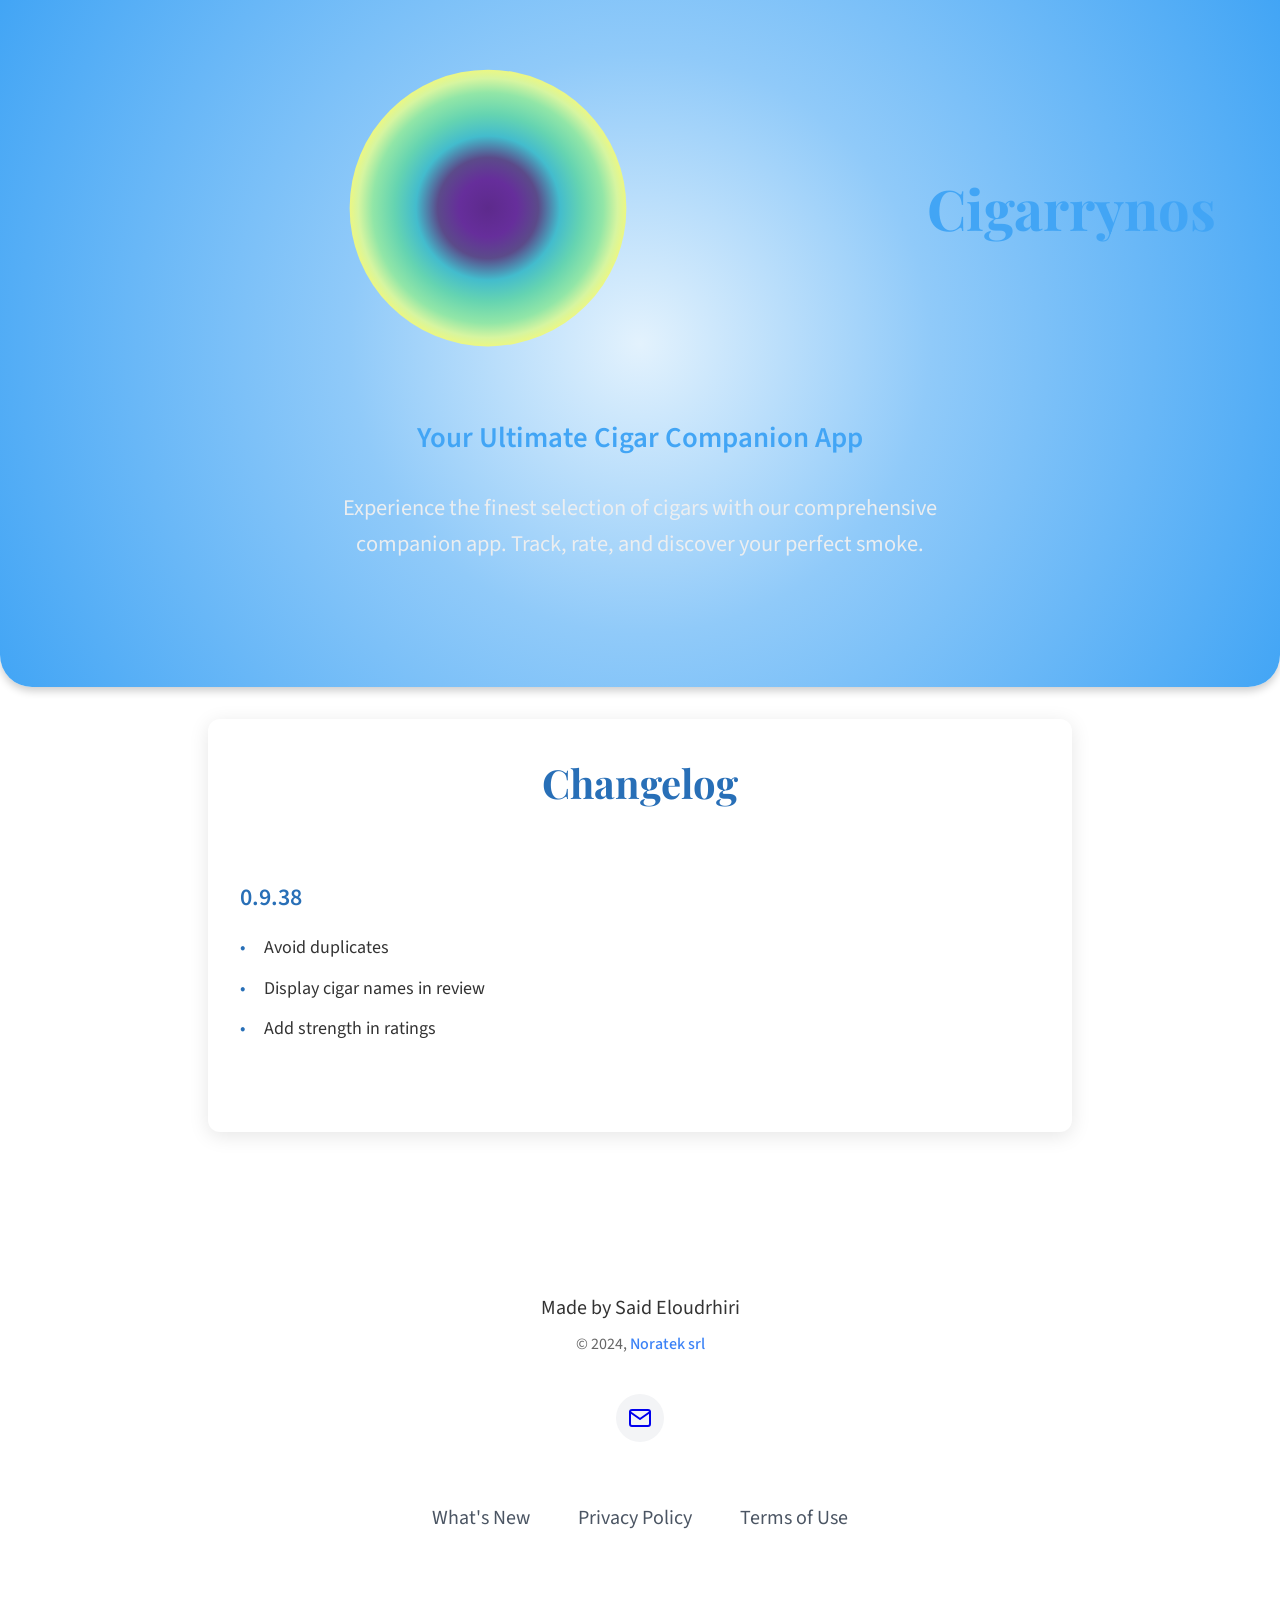
==== changelog.html @ 02e43d07 "first commit" ====
<!DOCTYPE html>
<html lang="en">
<head>
  <meta charset="UTF-8">
  <meta name="viewport" content="width=device-width, initial-scale=1.0">
  <title>Changelog - Cigarrynos</title>
  <link rel="stylesheet" href="./css/style.css">
  <link rel="preconnect" href="https://fonts.googleapis.com">
  <link rel="preconnect" href="https://fonts.gstatic.com" crossorigin>
  <link href="https://fonts.googleapis.com/css2?family=Playfair+Display:wght@400;700&family=Source+Sans+3:wght@400;600&display=swap" rel="stylesheet">
</head>
<body>

<header>
  <div class="header-content">
    <div class="brand">
      <a href="index.html" class="home-link app-icon"><img src="assets/icons/app-icon.svg" alt="App Icon" class="app-icon"></a>
      <h1>Cigarrynos</h1>
    </div>
    <p id="tagline">Your Ultimate Cigar Companion App</p>
    <p class="header-description">Experience the finest selection of cigars with our comprehensive companion app. Track, rate, and discover your perfect smoke.</p>
  </div>
</header>

  <div class="changelog-container">
  <h2 class="changelog-title">Changelog</h2>

  <div class="changelog-content">
    <div class="version">
      <h3>0.9.38</h3>
      <ul>
        <li>Avoid duplicates</li>
        <li>Display cigar names in review</li>
        <li>Add strength in ratings</li>
      </ul>
    </div>

  </div>
</div>

<footer>
  <div class="footer-content">
    <!-- Creator credit with copyright -->
    <div class="footer-creator">
      <span id="footer-created-by">Made by</span> Said Eloudrhiri
      <span class="copyright">&copy; 2024, <a href="https://noratek.io">Noratek srl</a></span>
    </div>

    <!-- Social links with inline SVGs -->
    <div class="social-links">
      <a href="mailto:support@cigarrynos.com" aria-label="Email Support" title="Email Support">
        <svg xmlns="http://www.w3.org/2000/svg" width="24" height="24" viewBox="0 0 24 24" fill="none" stroke="currentColor" stroke-width="2" stroke-linecap="round" stroke-linejoin="round">
          <path d="M4 4h16c1.1 0 2 .9 2 2v12c0 1.1-.9 2-2 2H4c-1.1 0-2-.9-2-2V6c0-1.1.9-2 2-2z"/>
          <polyline points="22,6 12,13 2,6"/>
        </svg>
      </a>
    </div>

    <!-- Footer navigation -->
    <div class="footer-nav">
      <a href="#" id="whats-new">What's New</a>
      <a href="privacy.html" id="privacy-link">Privacy Policy</a>
      <a href="terms.html" id="terms-link">Terms of Use</a>
    </div>
  </div>
</footer>


</body>
</html>
---- css/style.css ----
/* Base Variables */
:root {
  /* Updated colors derived from the Moodaura icon */
  --primary-color: #286FB7;      /* A vibrant blue */
  --primary-dark:  #1C4F8B;       /* A deeper blue for contrast */
  --secondary-color: #42A5F5;     /* A lighter blue accent */
  --text-color: #333333;         /* Dark text remains clear */
  --light-text: #F0F0F0;         /* Light text for contrasts */
  --background-light: #ffffff;   /* Clean, crisp background */
  --background-off: #F2F2F2;     /* Subtle off-white for sections */
  --font-primary: 'Playfair Display', serif, system-ui;
  --spacing-unit: 1rem;
}

/* Base Styles */
body {
  margin: 0;
  padding: 0;
  background-color: var(--background-light);
  color: var(--text-color);
  font-family: 'Source Sans 3', sans-serif, system-ui;
  line-height: 1.6;
}

/* Header Styles */
header {
  background: radial-gradient(circle at center, #E3F2FD 0%, #90CAF9 40%, #42A5F5 100%);
  color: var(--secondary-color);
  padding: 2rem 2rem 4rem;
  box-shadow: 0 4px 8px rgba(0, 0, 0, 0.2);
  position: relative;
  border-radius: 0 0 2rem 2rem;
}

.header-content {
  max-width: 1200px;
  margin: 0 auto;
  padding: 2rem;
  text-align: center;
}

.brand {
  text-align: center;
  display: inline-flex;
  align-items: center;
  gap: 16px;
  margin-bottom: 2.5rem;
}

.brand .app-icon {
  display: block;
  max-width: 50%;
  margin: 0 auto;     /* Center the block element horizontally */
}

.brand h1 {
  font-size: 3.5rem;
  margin: 0;
  color: var(--secondary-color);
  font-family: var(--font-primary), system-ui, serif;
  font-weight: 700;
  line-height: 1;
}

#tagline {
  font-size: 1.8rem;
  margin: 1.5rem 0;
  font-weight: 600;
}

.header-description {
  max-width: 700px;
  margin: 1.8rem auto;
  font-size: 1.4rem;
  color: var(--light-text);
  opacity: 0.95;
}

/* Language Selector */
.language-links {
  text-align: center;
  padding: 2rem 0;
}

.language-links a {
  text-decoration: none;
  color: var(--text-color);
  font-size: 0.9rem;
  text-transform: uppercase;
  margin: 0 0.5rem;
  transition: color 0.3s ease;
}

.language-links a.active {
  font-weight: 600;
  border-bottom: 2px solid var(--primary-color);
}

.language-links span {
  color: #999;
}

/* Features Section */
.features {
  padding: 4rem 0;
  background-color: var(--background-light);
}

.section-container {
  max-width: 1200px;
  margin: 0 auto;
  padding: 0 2rem;
}

.home-title {
  font-family: var(--font-primary), system-ui, serif;
  font-size: 2.5rem;
  color: var(--primary-color);
  margin: 0 0 2rem;
  text-align: center;
}

.section-description {
  text-align: center;
  font-size: 1.2rem;
  color: var(--text-color);
  max-width: 800px;
  margin: 0 auto 3rem;
}

.features ul {
  display: grid;
  grid-template-columns: repeat(auto-fit, minmax(280px, 1fr));
  gap: 2rem;
  padding: 0;
  list-style: none;
  margin: 0;
}

.features li {
  background: var(--background-light);
  padding: 2rem;
  border-radius: 12px;
  box-shadow: 0 4px 12px rgba(0, 0, 0, 0.1);
  border: 1px solid rgba(76, 36, 29, 0.1);
}

.features li h3 {
  color: var(--primary-color);
  margin: 0 0 1rem;
  font-size: 1.4rem;
  font-weight: 600;
}

/* Screenshots Section */
.screenshots {
  background-color: var(--background-off);
  padding: 4rem 0;
}

.screenshot-grid {
  display: grid;
  grid-template-columns: repeat(auto-fit, minmax(250px, 1fr));
  gap: 2rem;
  margin-top: 2rem;
}

.screenshot-grid img {
  width: 100%;
  height: auto;
  border-radius: 12px;
  box-shadow: 0 4px 20px rgba(0, 0, 0, 0.1);
  transition: transform 0.3s ease;
}

.screenshot-grid img:hover {
  transform: translateY(-5px);
}

/* Download Section */
.download {
  padding: 4rem 0;
  margin-bottom: 2rem;
}

.store-buttons {
  display: flex;
  justify-content: center;
  gap: 2rem;
  margin-top: 2rem;
}

.store-buttons img {
  width: 180px;
  height: 60px;
  object-fit: contain;
  transition: transform 0.3s ease;
}

.store-buttons img:hover {
  transform: scale(1.05);
}

/* Footer */
footer {
  background-color: transparent;
  color: var(--text-color);
  padding: 4rem 1rem;
  margin-top: auto;
}

.footer-content {
  max-width: 1200px;
  margin: 0 auto;
  display: flex;
  flex-direction: column;
  align-items: center;
  gap: 1.5rem;
  text-align: center;
}

.footer-creator {
  color: var(--text-color);
  font-size: 1.25rem;
}

.footer-creator a {
  color: #3b82f6;
  text-decoration: none;
  font-weight: 500;
}

.footer-creator .copyright {
  display: block;
  font-size: 1rem;
  color: #666;
  margin-top: 0.5rem;
}

.social-links {
  display: flex;
  gap: 1.5rem;
  margin: 0.75rem 0;
}

.social-links a {
  display: flex;
  align-items: center;
  justify-content: center;
  width: 48px;
  height: 48px;
  background-color: #f3f4f6;
  border-radius: 50%;
  transition: background-color 0.3s ease;
}

.footer-nav {
  display: flex;
  gap: 3rem;
  margin: 1.5rem 0;
}

.footer-nav a {
  color: #4b5563;
  text-decoration: none;
  font-size: 1.25rem;
  transition: color 0.3s ease;
}

/* Modal Styles */
.modal {
  position: fixed;
  top: 0;
  left: 0;
  width: 100%;
  height: 100%;
  background-color: rgba(0, 0, 0, 0.9);
  display: flex;
  justify-content: center;
  align-items: center;
  z-index: 1000;
  visibility: hidden;
  opacity: 0;
  transition: visibility 0s, opacity 0.5s;
}

.modal.active {
  visibility: visible;
  opacity: 1;
}

.modal-content {
  background: var(--text-color);
  padding: 2rem;
  text-align: center;
  border-radius: 12px;
  box-shadow: 0 4px 8px rgba(0, 0, 0, 0.3);
  max-width: 400px;
  width: 90%;
}

.modal-content h2 {
  color: var(--secondary-color);
  margin: 0 0 1rem;
  font-size: 2rem;
}

.modal-content p {
  color: var(--light-text);
  margin: 0 0 2rem;
  font-size: 1.2rem;
}

/* Responsive Design */
@media (max-width: 768px) {
  .header-content {
    padding: 1rem;
  }

  .brand h1 {
    font-size: 2.8rem;
  }

  #tagline {
    font-size: 1.5rem;
  }

  .header-description {
    font-size: 1.2rem;
  }

  .section-container {
    padding: 0 1rem;
  }

  .store-buttons {
    flex-direction: column;
    align-items: center;
  }

  .footer-content {
    padding: 1rem;
  }
}

@media (max-width: 480px) {
  .footer-nav {
    flex-direction: column;
    gap: 1rem;
  }

  footer {
    padding: 2rem 1rem;
  }
}

/* Legal Pages Styles */
.legal-container {
  max-width: 800px;
  margin: 2rem auto;
  padding: 2rem;
  background: var(--background-light);
  border-radius: 12px;
  box-shadow: 0 4px 20px rgba(0, 0, 0, 0.1);
}

/* Add specific styles for the dynamically loaded markdown content */
#content-area h1,
#content-area h2 {
  font-family: var(--font-primary), system-ui, serif;
  color: var(--primary-color);
  margin-top: 2rem;
  border-bottom: 2px solid var(--secondary-color);
  padding-bottom: 0.5rem;
}

#content-area h1 {
  font-size: 2.2rem;
}

#content-area h2 {
  font-size: 1.8rem;
}

#content-area p {
  margin-bottom: 1.5rem;
  line-height: 1.8;
  font-size: 1.1rem;
}

#content-area ul,
#content-area ol {
  margin: 1rem 0;
  padding-left: 2rem;
}

#content-area li {
  margin-bottom: 0.5rem;
}

#content-area a {
  color: var(--primary-color);
  text-decoration: none;
  border-bottom: 1px solid var(--secondary-color);
  transition: all 0.3s ease;
}

#content-area a:hover {
  color: var(--secondary-color);
  background-color: var(--primary-color);
}

/* Home Link Styles */
.home-link {
  display: inline-flex;
  align-items: center;
  text-decoration: none;
  transition: transform 0.3s ease;
}

.home-link:hover {
  transform: scale(1.05);
}

/* Responsive Adjustments for Legal Pages */
@media (max-width: 768px) {
  .legal-container {
    margin: 1rem;
    padding: 1.5rem;
  }

  #content-area h1 {
    font-size: 1.8rem;
  }

  #content-area h2 {
    font-size: 1.5rem;
  }

  #content-area p {
    font-size: 1rem;
  }
}

/* Changelog Specific Styles */
.changelog-container {
  max-width: 800px;
  margin: 2rem auto 6rem;
  padding: 2rem;
  background: var(--background-light);
  border-radius: 12px;
  box-shadow: 0 4px 20px rgba(0, 0, 0, 0.1);
}

.changelog-title {
  font-family: var(--font-primary), system-ui, serif;
  font-size: 2.5rem;
  color: var(--primary-color);
  margin: 0 0 3rem;
  text-align: center;
}

.changelog-content {
  padding: 1rem 0;
}

.version {
  margin: 0 0 2.5rem;
}

.version h3 {
  font-family: 'Source Sans 3', sans-serif, system-ui;
  font-size: 1.5rem;
  font-weight: 600;
  color: var(--primary-color);
  margin: 0 0 1rem;
}

.version ul {
  list-style: none;
  padding: 0;
  margin: 0;
}

.version li {
  position: relative;
  padding-left: 1.5rem;
  margin: 0 0 0.75rem;
  line-height: 1.6;
  color: var(--text-color);
  font-size: 1.125rem;
}

.version li::before {
  content: "•";
  position: absolute;
  left: 0;
  color: var(--primary-color);
}

/* Responsive adjustments for changelog */
@media (max-width: 768px) {
  .changelog-container {
    margin: 1rem;
    padding: 1rem;
  }

  .changelog-title {
    font-size: 2rem;
    margin: 0 0 2rem;
  }

  .version h3 {
    font-size: 1.3rem;
  }

  .version li {
    font-size: 1rem;
  }
}

/* Restriction Page Specific Styles */
.restriction-page {
  min-height: 100vh;
  display: flex;
  flex-direction: column;
  background-color: var(--background-off);
}

.restriction-page header {
  background-color: var(--primary-color);
  padding: 1rem;
  border-radius: 0;
  box-shadow: none;
}

.restriction-page .header-content {
  padding: 1rem;
  max-width: 800px;
}

.restriction-page .brand {
  margin-bottom: 0;
}

.restriction-container {
  flex: 1;
  display: flex;
  align-items: center;
  justify-content: center;
  padding: 2rem;
}

.restriction-content {
  max-width: 800px; /* Increased from 600px for better readability */
  width: 90%;
  padding: 3rem;
  background: var(--background-light);
  border-radius: 12px;
  box-shadow: 0 4px 20px rgba(0, 0, 0, 0.1);
  text-align: left; /* Changed from center to left for better readability */
}
.restriction-content h1 {
  font-family: var(--font-primary), system-ui, serif;
  color: var(--primary-color);
  font-size: 2.5rem;
  margin: 0 0 1.5rem;
  text-align: center;
}

.restriction-content h2 {
  font-family: var(--font-primary), system-ui, serif;
  color: var(--primary-dark);
  font-size: 2rem;
  margin: 2rem 0 1rem;
  text-align: center;
}

.restriction-content p {
  color: var(--text-color);
  line-height: 1.8;
  margin: 0 0 1.5rem;
  font-size: 1.1rem;
  text-align: center;
}

.restriction-content ul {
  list-style: none;
  padding: 0;
  margin: 1.5rem 0;
}

.restriction-content ul li {
  position: relative;
  padding: 0.75rem 0;
  margin: 0.5rem 0;
  line-height: 1.6;
  font-size: 1.1rem;
  text-align: center;
}

.restriction-content .warning {
  color: var(--primary-dark);
  font-weight: 600;
  margin-top: 2rem;
  padding: 1rem;
  border-top: 2px solid var(--primary-color);
  border-bottom: 2px solid var(--primary-color);
}

.restriction-content .btn {
  min-width: 200px;
}

.restriction-page footer {
  background-color: transparent;
  padding: 2rem;
}

/* Responsive adjustments for restriction page */
@media (max-width: 768px) {
  .restriction-content {
    padding: 2rem;
    margin: 1rem;
  }

  .restriction-content h1 {
    font-size: 2rem;
  }

  .restriction-content h2 {
    font-size: 1.6rem;
  }

  .restriction-content p,
  .restriction-content ul li {
    font-size: 1rem;
  }
}

@media (max-width: 480px) {
  .restriction-content {
    padding: 1.5rem;
  }

  .restriction-content .btn {
    width: 100%;
  }
}
/* MoodAura Mood Spheres Background */
.mood-spheres {
  position: absolute;
  top: 0;
  left: 0;
  width: 100%;
  height: 500px; /* Limit the height */
  overflow: hidden;
  z-index: -1;
}

.mood-sphere {
  position: absolute;
  border-radius: 50%;
  opacity: 0.35;
  filter: blur(100px);
  animation: float 30s infinite ease-in-out;
}

.mood-sphere.one {
  width: 300px;
  height: 300px;
  background: #42A5F5;
  top: 10%;
  left: 10%;
}

.mood-sphere.two {
  width: 400px;
  height: 400px;
  background: #7E57C2;
  top: 40%;
  left: 70%;
}

.mood-sphere.three {
  width: 250px;
  height: 250px;
  background: #FF7043;
  top: 75%;
  left: 20%;
}

@keyframes float {
  0% { transform: translateY(0px) rotate(0deg); }
  50% { transform: translateY(-20px) rotate(180deg); }
  100% { transform: translateY(0px) rotate(360deg); }
}
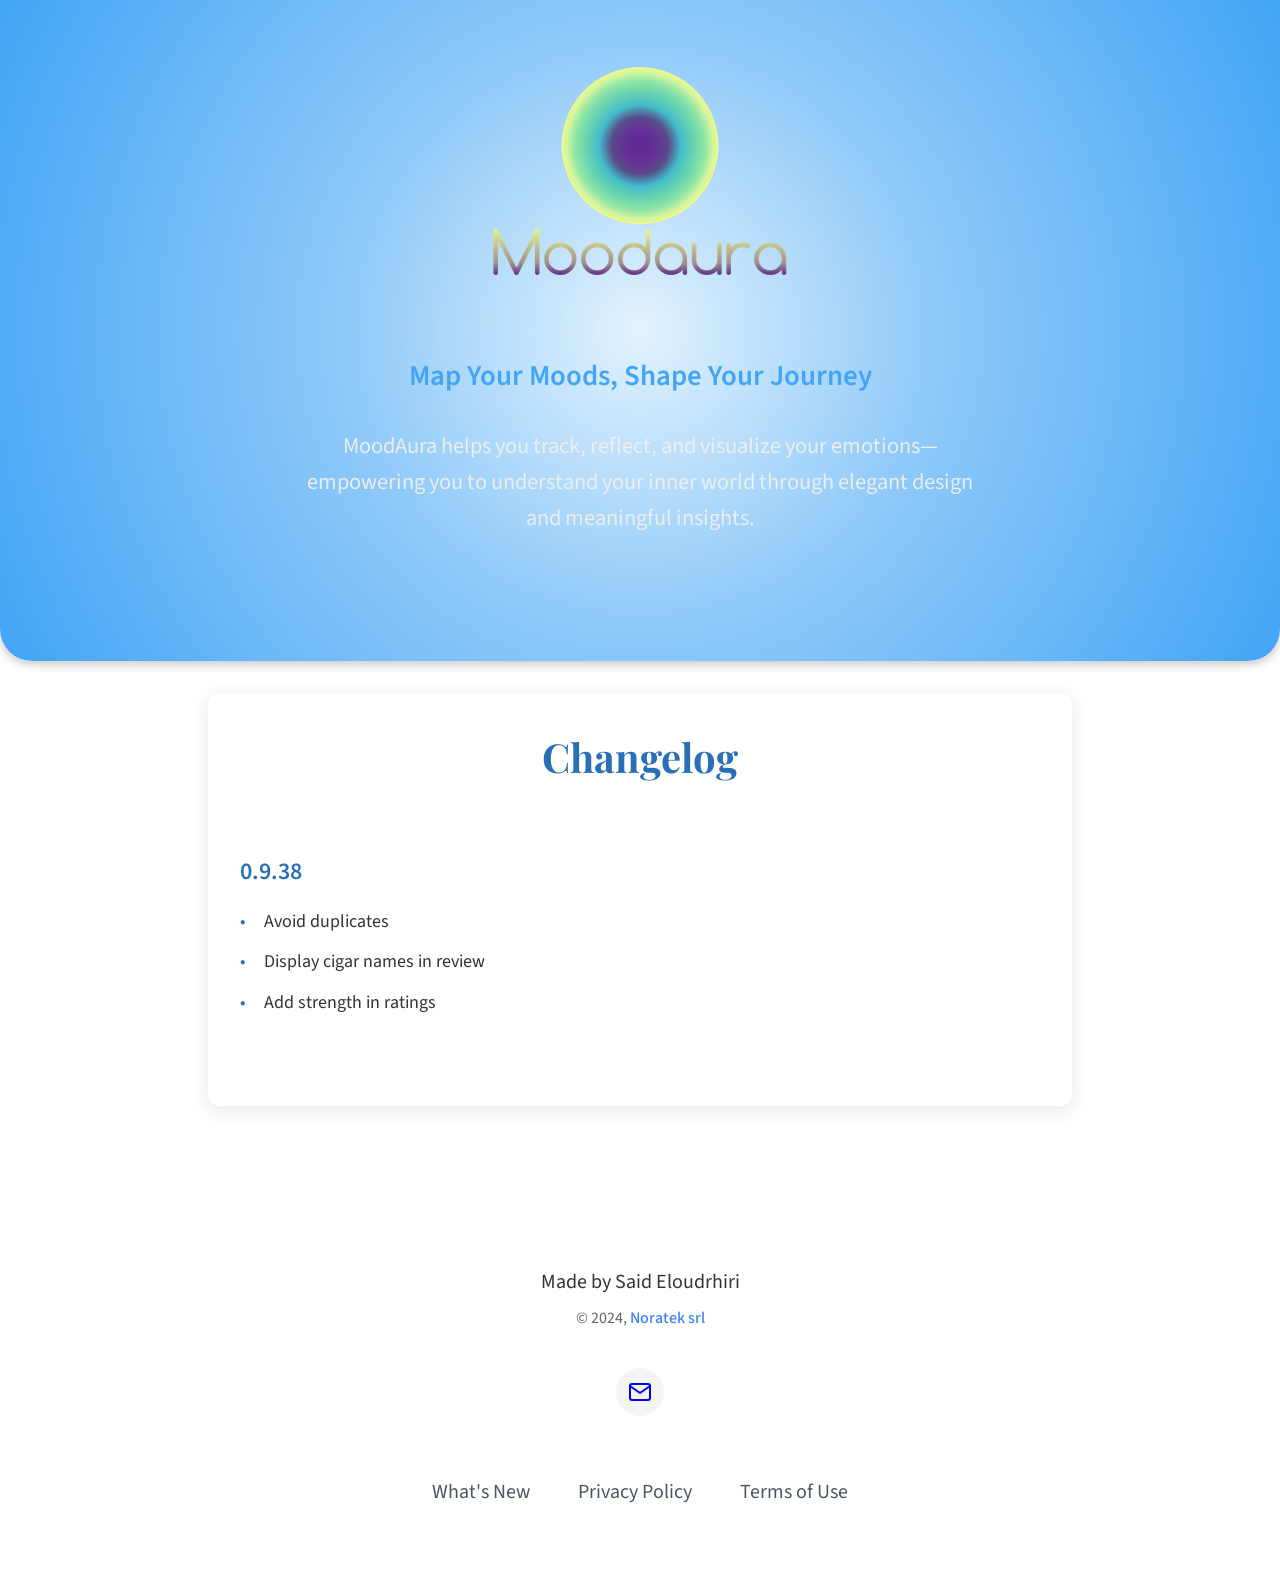
==== commit c58c32eb: "fix issues" ====
--- a/changelog.html
+++ b/changelog.html
@@ -11,16 +11,24 @@
 </head>
 <body>
 
-<header>
-  <div class="header-content">
-    <div class="brand">
-      <a href="index.html" class="home-link app-icon"><img src="assets/icons/app-icon.svg" alt="App Icon" class="app-icon"></a>
-      <h1>Cigarrynos</h1>
+  <header>
+    <div class="header-content">
+      <div class="brand">
+        <img
+          src="assets/icons/moodaura.png"
+          alt="MoodAura Logo"
+          class="app-icon"
+          width="600"
+        />
+      </div>
+      <p id="tagline">Map Your Moods, Shape Your Journey</p>
+      <p class="header-description">
+        MoodAura helps you track, reflect, and visualize your
+        emotions—empowering you to understand your inner world through elegant
+        design and meaningful insights.
+      </p>
     </div>
-    <p id="tagline">Your Ultimate Cigar Companion App</p>
-    <p class="header-description">Experience the finest selection of cigars with our comprehensive companion app. Track, rate, and discover your perfect smoke.</p>
-  </div>
-</header>
+  </header>
 
   <div class="changelog-container">
   <h2 class="changelog-title">Changelog</h2>
--- a/css/style.css
+++ b/css/style.css
@@ -1,14 +1,14 @@
 /* Base Variables */
 :root {
   /* Updated colors derived from the Moodaura icon */
-  --primary-color: #286FB7;      /* A vibrant blue */
-  --primary-dark:  #1C4F8B;       /* A deeper blue for contrast */
-  --secondary-color: #42A5F5;     /* A lighter blue accent */
-  --text-color: #333333;         /* Dark text remains clear */
-  --light-text: #F0F0F0;         /* Light text for contrasts */
-  --background-light: #ffffff;   /* Clean, crisp background */
-  --background-off: #F2F2F2;     /* Subtle off-white for sections */
-  --font-primary: 'Playfair Display', serif, system-ui;
+  --primary-color: #286fb7; /* A vibrant blue */
+  --primary-dark: #1c4f8b; /* A deeper blue for contrast */
+  --secondary-color: #42a5f5; /* A lighter blue accent */
+  --text-color: #333333; /* Dark text remains clear */
+  --light-text: #f0f0f0; /* Light text for contrasts */
+  --background-light: #ffffff; /* Clean, crisp background */
+  --background-off: #f2f2f2; /* Subtle off-white for sections */
+  --font-primary: "Playfair Display", serif, system-ui;
   --spacing-unit: 1rem;
 }
 
@@ -18,13 +18,18 @@
   padding: 0;
   background-color: var(--background-light);
   color: var(--text-color);
-  font-family: 'Source Sans 3', sans-serif, system-ui;
+  font-family: "Source Sans 3", sans-serif, system-ui;
   line-height: 1.6;
 }
 
 /* Header Styles */
 header {
-  background: radial-gradient(circle at center, #E3F2FD 0%, #90CAF9 40%, #42A5F5 100%);
+  background: radial-gradient(
+    circle at center,
+    #e3f2fd 0%,
+    #90caf9 40%,
+    #42a5f5 100%
+  );
   color: var(--secondary-color);
   padding: 2rem 2rem 4rem;
   box-shadow: 0 4px 8px rgba(0, 0, 0, 0.2);
@@ -50,7 +55,7 @@
 .brand .app-icon {
   display: block;
   max-width: 50%;
-  margin: 0 auto;     /* Center the block element horizontally */
+  margin: 0 auto; /* Center the block element horizontally */
 }
 
 .brand h1 {
@@ -469,7 +474,7 @@
 }
 
 .version h3 {
-  font-family: 'Source Sans 3', sans-serif, system-ui;
+  font-family: "Source Sans 3", sans-serif, system-ui;
   font-size: 1.5rem;
   font-weight: 600;
   color: var(--primary-color);
@@ -669,7 +674,7 @@
 .mood-sphere.one {
   width: 300px;
   height: 300px;
-  background: #42A5F5;
+  background: #42a5f5;
   top: 10%;
   left: 10%;
 }
@@ -677,7 +682,7 @@
 .mood-sphere.two {
   width: 400px;
   height: 400px;
-  background: #7E57C2;
+  background: #7e57c2;
   top: 40%;
   left: 70%;
 }
@@ -685,13 +690,118 @@
 .mood-sphere.three {
   width: 250px;
   height: 250px;
-  background: #FF7043;
+  background: #ff7043;
   top: 75%;
   left: 20%;
 }
 
 @keyframes float {
-  0% { transform: translateY(0px) rotate(0deg); }
-  50% { transform: translateY(-20px) rotate(180deg); }
-  100% { transform: translateY(0px) rotate(360deg); }
-}
+  0% {
+    transform: translateY(0px) rotate(0deg);
+  }
+  50% {
+    transform: translateY(-20px) rotate(180deg);
+  }
+  100% {
+    transform: translateY(0px) rotate(360deg);
+  }
+}
+
+/* Contact Section Styles */
+.contact {
+  background: #f8f9fb;
+  padding: 48px 0;
+}
+
+.contact .section-container {
+  max-width: 500px;
+  margin: 0 auto;
+  background: #fff;
+  border-radius: 18px;
+  box-shadow: 0 4px 24px rgba(60, 60, 120, 0.08);
+  padding: 32px 28px;
+}
+
+.contact-form-container {
+  margin-top: 24px;
+}
+
+.contact-form-container form {
+  display: flex;
+  flex-direction: column;
+  align-items: center;
+}
+
+.form-group,
+.char-counter {
+  width: 100%;
+}
+
+.form-group {
+  margin-bottom: 20px;
+  display: flex;
+  flex-direction: column;
+}
+
+.form-group label {
+  font-weight: 500;
+  margin-bottom: 8px;
+  color: #333;
+}
+
+.form-group input,
+.form-group textarea {
+  padding: 10px 12px;
+  border: 1.5px solid #d1d5db;
+  border-radius: 8px;
+  font-size: 1rem;
+  background: #f9fafb;
+  transition: border 0.2s;
+}
+
+.form-group input:focus,
+.form-group textarea:focus {
+  border-color: #7c3aed;
+  outline: none;
+  background: #fff;
+}
+
+.form-group textarea {
+  min-height: 100px;
+  resize: vertical;
+}
+
+.btn {
+  background: linear-gradient(90deg, #7c3aed 0%, #38bdf8 100%);
+  color: #fff;
+  border: none;
+  border-radius: 8px;
+  padding: 12px 28px;
+  font-size: 1rem;
+  font-weight: 600;
+  cursor: pointer;
+  transition: background 0.2s;
+  margin-top: 8px;
+  align-self: center;
+}
+
+.btn:hover {
+  background: linear-gradient(90deg, #38bdf8 0%, #7c3aed 100%);
+}
+
+.form-message {
+  margin-top: 16px;
+  color: #16a34a;
+  font-weight: 500;
+  min-height: 24px;
+  text-align: center;
+  width: 100%;
+  display: block;
+}
+
+.char-counter {
+  font-size: 0.95em;
+  color: #888;
+  text-align: right;
+  margin-top: 4px;
+}
